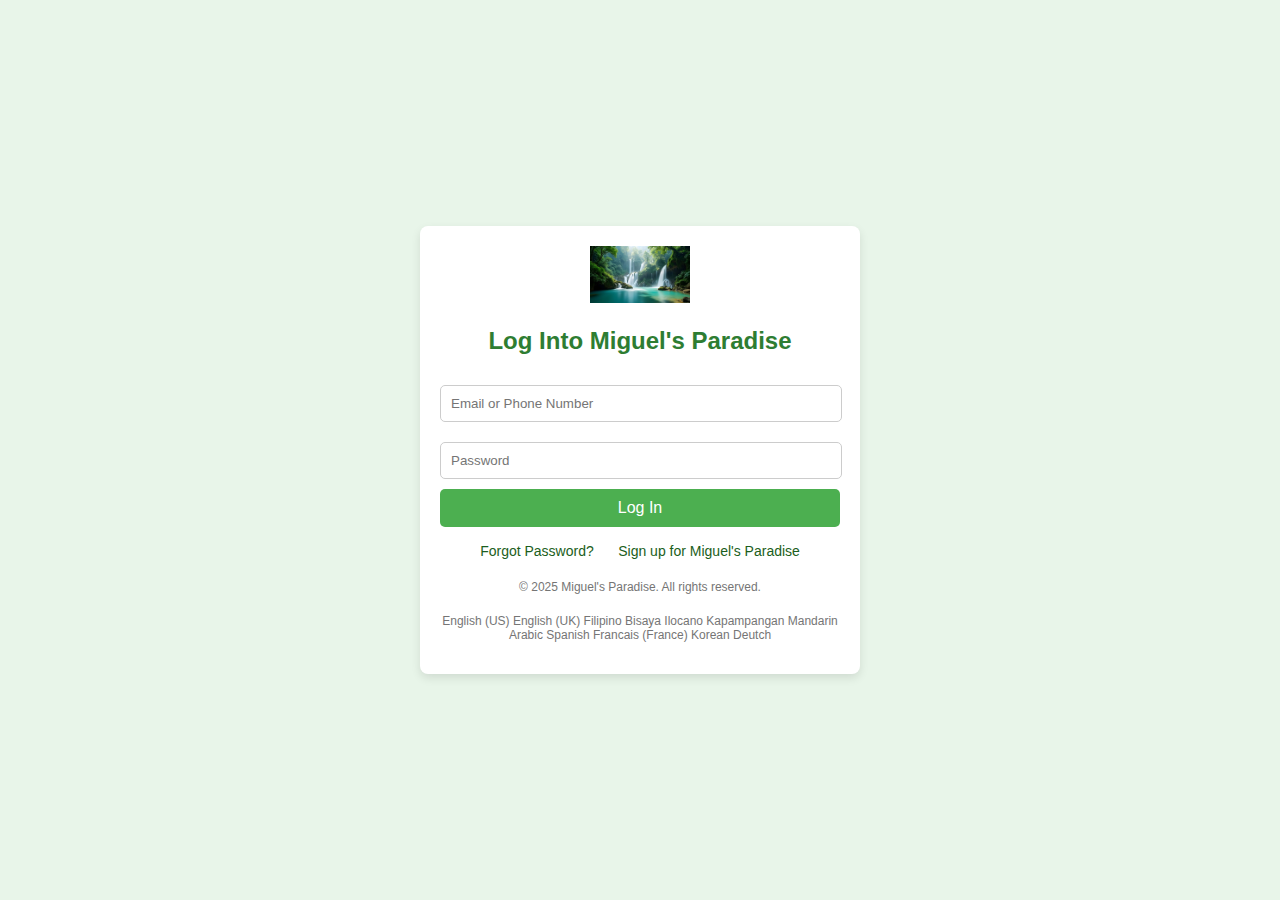
==== loginpage.html @ b64f980e "website" ====
<!DOCTYPE html>
<html lang="en">
<head>
    <meta charset="UTF-8">
    <meta name="viewport" content="width=device-width, initial-scale=1.0">
    <title>Log and Sign Up</title>
    <link rel="stylesheet" href="design.css">
</head>
<body>
    <div class="container">
        <div class="login-box">

            <div class="logo">
                <img src="webdesignlogo.jpg" alt="Website Logo">
            </div>


            <h1>Log Into Miguel's Paradise</h1>
            <form class="login-form">
                <input type="text" name="email" placeholder="Email or Phone Number" required>
                <input type="password" name="password" placeholder="Password" required>
                <button type="submit">Log In</button>
            </form>


            <div class="links">
                <a href="#">Forgot Password?</a>
                <a href="#">Sign up for Miguel's Paradise</a>
            </div>


            <div class="footer">
                <p>© 2025 Miguel's Paradise. All rights reserved.</p>
            </div>
            <div class="footer">
                <p>English (US) English (UK) Filipino Bisaya Ilocano Kapampangan Mandarin Arabic Spanish Francais (France) Korean Deutch </p>
            </div>
        </div>
    </div>
</body>
</html>
---- design.css ----
body {
    font-family: Arial, sans-serif;
    margin: 0;
    padding: 0;
    background-color: #e8f5e9;
    color: #2e7d32;
}

.container {
    display: flex;
    justify-content: center;
    align-items: center;
    min-height: 100vh;
}


.login-box {
    background: #ffffff; 
    border-radius: 8px;
    box-shadow: 0 4px 10px rgba(0, 0, 0, 0.1);
    padding: 20px;
    width: 400px;
    text-align: center;
}

.logo {
    margin-bottom: 20px;
}

.logo img {
    width: 100px;
    height: auto;
}


.login-box h1 {
    font-size: 24px;
    margin-bottom: 20px;
}

.login-form input[type="text"],
.login-form input[type="password"] {
    width: calc(100% - 20px);
    padding: 10px;
    margin: 10px 0;
    border: 1px solid #ccc;
    border-radius: 5px;
}

.login-form button {
    width: 100%;
    padding: 10px;
    background-color: #4caf50; 
    color: white;
    font-size: 16px;
    border: none;
    border-radius: 5px;
    cursor: pointer;
}

.login-form button:hover {
    background-color: #388e3c; 
}


.links {
    margin-top: 15px;
}

.links a {
    color: #1b5e20; 
    text-decoration: none;
    font-size: 14px;
    margin: 0 10px;
}

.links a:hover {
    text-decoration: underline;
}


.footer {
    margin-top: 20px;
    font-size: 12px;
    color: #757575; 
}
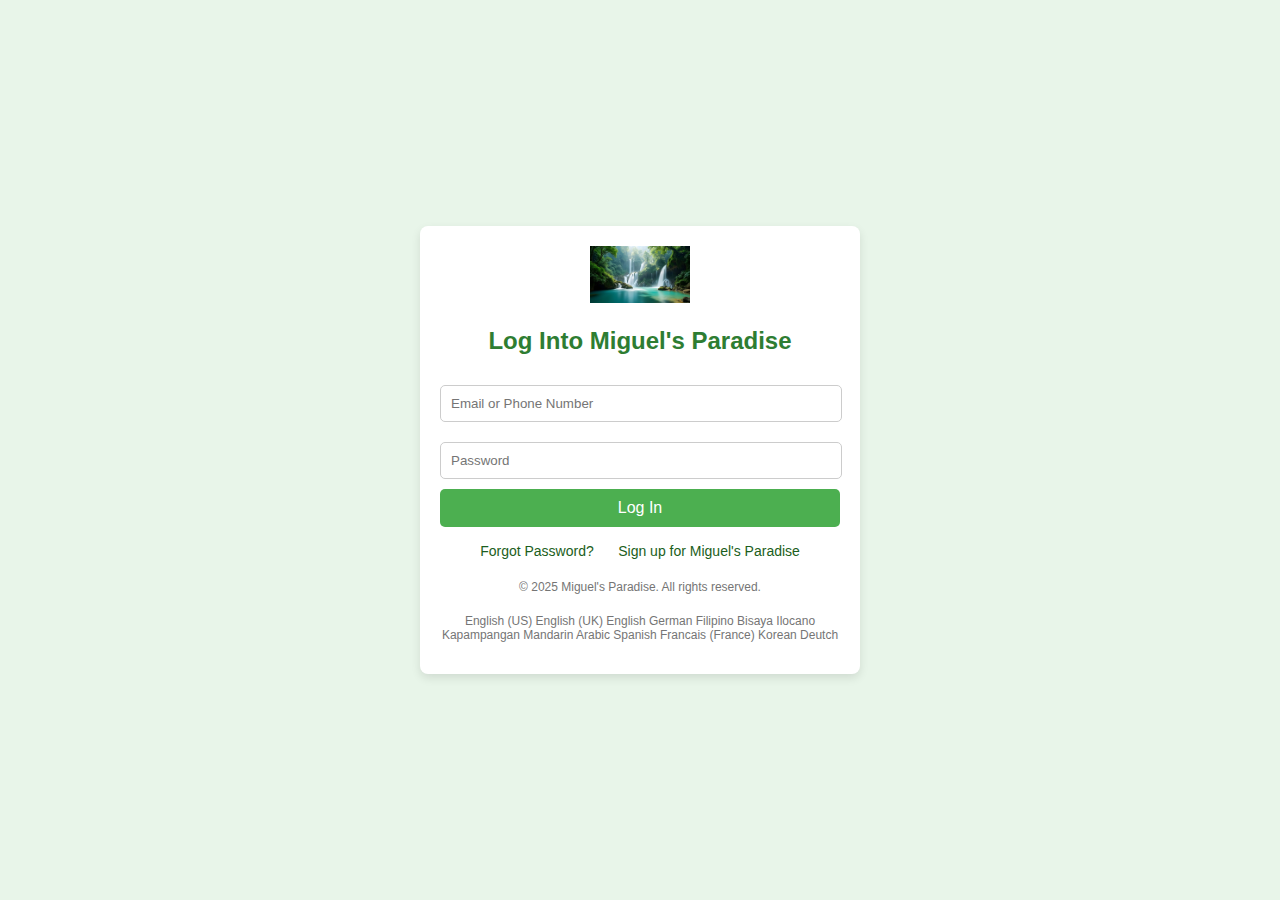
==== commit 96c20de5: "website" ====
--- a/loginpage.html
+++ b/loginpage.html
@@ -33,7 +33,7 @@
                 <p>© 2025 Miguel's Paradise. All rights reserved.</p>
             </div>
             <div class="footer">
-                <p>English (US) English (UK) Filipino Bisaya Ilocano Kapampangan Mandarin Arabic Spanish Francais (France) Korean Deutch </p>
+                <p>English (US) English (UK) English German Filipino Bisaya Ilocano Kapampangan Mandarin Arabic Spanish Francais (France) Korean Deutch </p>
             </div>
         </div>
     </div>
